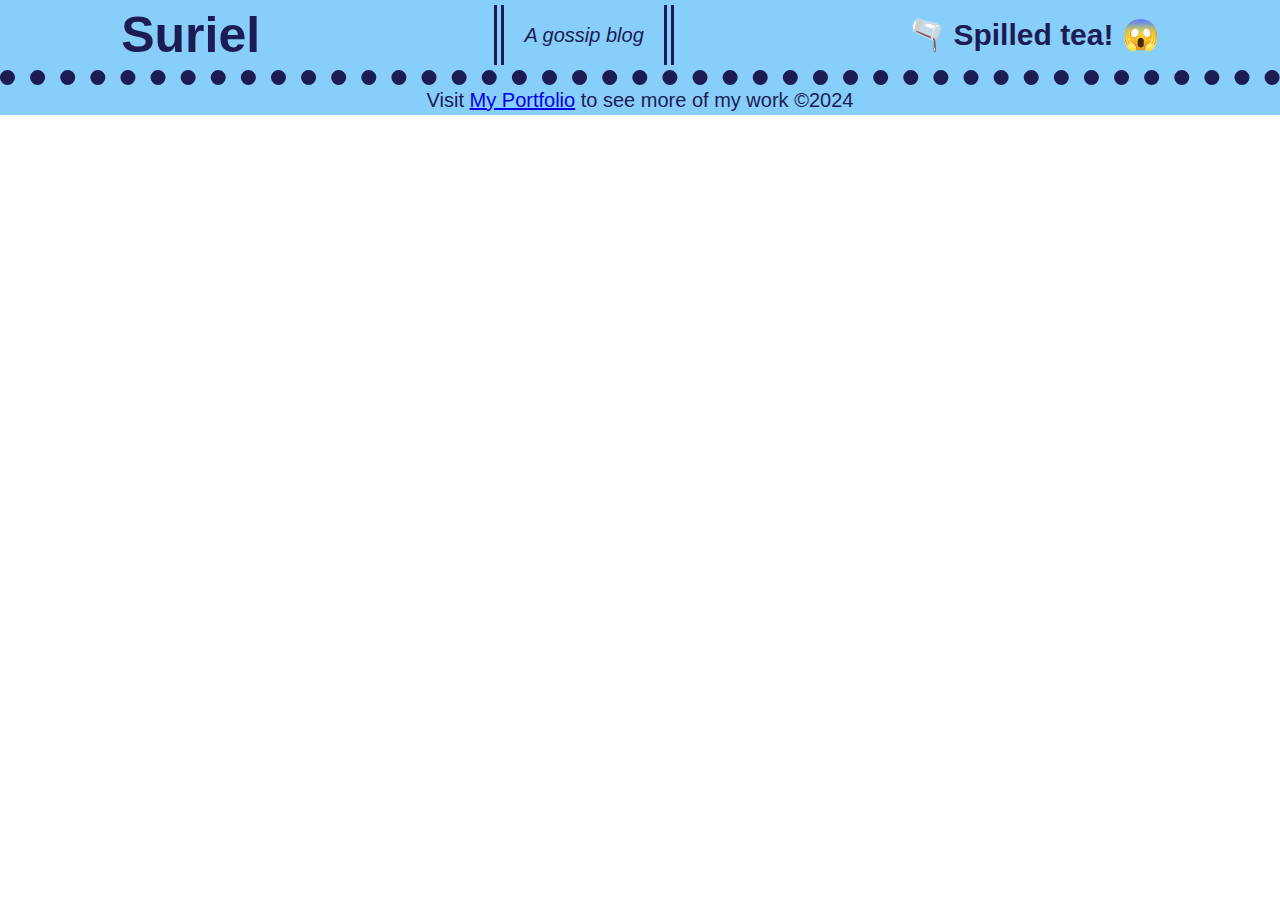
==== blog.html @ d7d65198 "updated blog.html and blog.css" ====
<!DOCTYPE html>
<html lang="en">
<head>
    <meta charset="UTF-8">
    <meta name="viewport" content="width=device-width, initial-scale=1.0">
    <title>Suriel Blog Posts</title>
    <link rel="stylesheet" href="./assets/css/reset.css">
    <link rel="stylesheet" href="./assets/css/blog.css">
</head>
<body>
    <header>
        <h1>Suriel</h1>
            <p class="gossip">A gossip blog</p>
        <h2>🫗 Spilled tea! 😱</h2>
    </header>
    

    
</body>
<footer>
    <p>Visit 
    <a href="https://ccreed86.github.io/cliff-portfolio/">My Portfolio</a>
    to see more of my work &copy2024</p>
</footer>
</html>

<!--🫗 Pouring Liquid Emoji-->
---- assets/css/blog.css ----
:root {
    --dmback:black;
    --dmtext: yellowgreen;
    --lmback:lightskyblue;
    --lmtext: rgb(28, 28, 83);
}

header {
    margin: 0;
    padding: 0;
    background: var(--lmback);
    color: var(--lmtext);
    display: flex;
    border-bottom: 15px solid var(--lmtext);
    border-bottom-style: dotted;
    flex-direction: row;
    justify-content: space-around;
    flex-wrap: wrap;
    align-items: center;
}

h1   {   /*SURIEL*/

    margin: 10px;
    font-size: 50px;
    display: flexbox;
    
    

}

.gossip {     /* A GOSSIP BLOG*/
    margin: 2px;
    padding: 20px;
    font-size: 20px;
    font-style: italic;
    display: flexbox;
    border-right: 10px solid var(--lmtext);
    border-left: 10px solid var(--lmtext);
    border-left-style: double;
    border-right-style: double;

}

h2 {    /*SPILLED TEA*/
    margin: 10px;
    font-size: 30px;
    display: flexbox;
    

}





footer {  /* CONTAINTS THE PROFILE LINK*/
    margin: 0px;
    padding: 5px;
    font-size: 20px;
    background: var(--lmback);
    color: var(--lmtext);
    display: flex;
    justify-content: center;
    align-items: center;
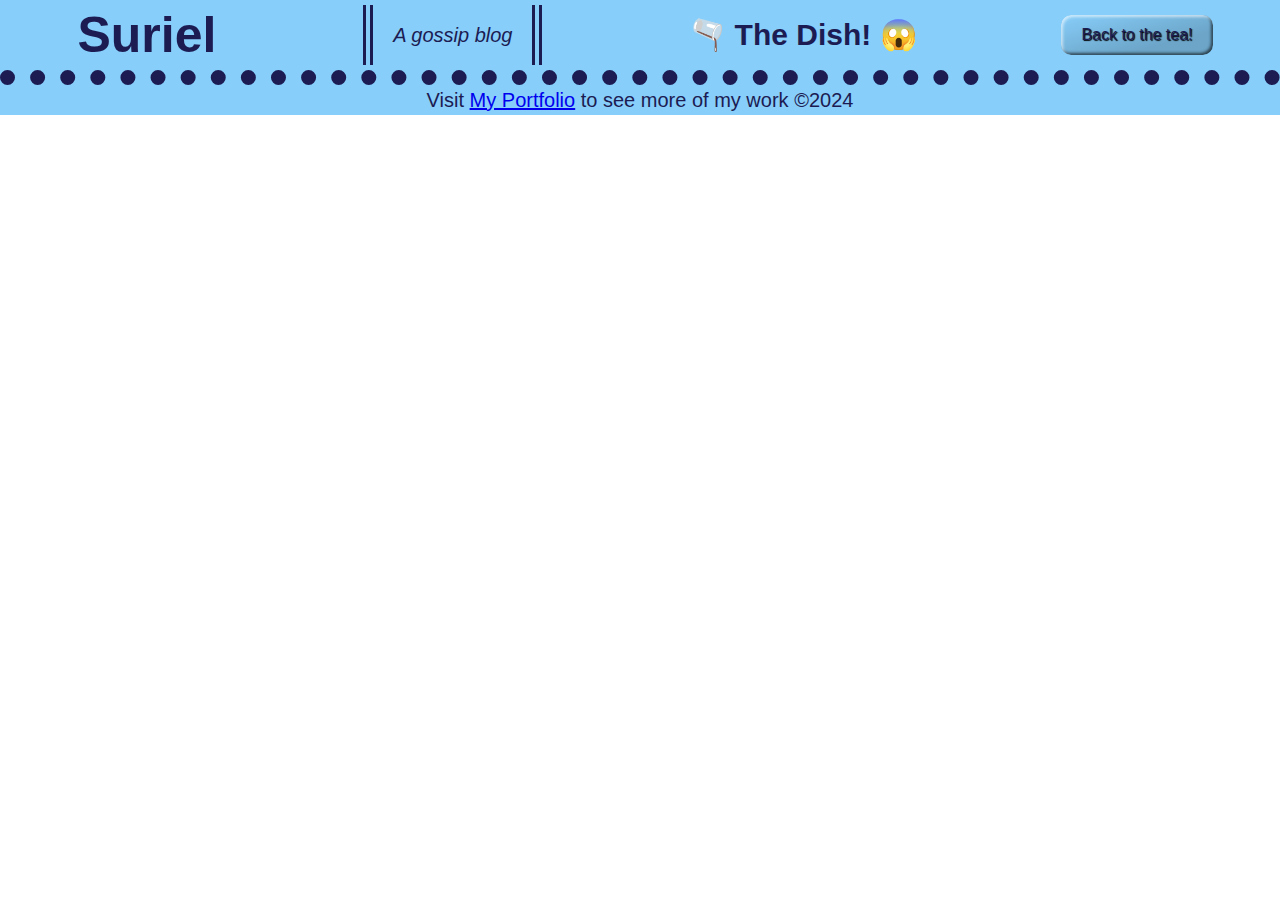
==== commit fa2eb907: "updated blog css and html with button and other features" ====
--- a/blog.html
+++ b/blog.html
@@ -11,11 +11,12 @@
     <header>
         <h1>Suriel</h1>
             <p class="gossip">A gossip blog</p>
-        <h2>🫗 Spilled tea! 😱</h2>
+        <h2>🫗 The Dish! 😱</h2>
+        <button class="back" type="button">Back to the tea!</button>
     </header>
     
 
-    
+
 </body>
 <footer>
     <p>Visit 
--- a/assets/css/blog.css
+++ b/assets/css/blog.css
@@ -50,10 +50,6 @@
 
 }
 
-
-
-
-
 footer {  /* CONTAINTS THE PROFILE LINK*/
     margin: 0px;
     padding: 5px;
@@ -62,4 +58,42 @@
     color: var(--lmtext);
     display: flex;
     justify-content: center;
-    align-items: center;+    align-items: center;
+
+}
+
+.back {
+    border: 0;
+    line-height: 2.5;
+    padding: 0 20px;
+    font-size: 1rem;
+    text-align: center;
+    color: var(--lmtext);
+    text-shadow: 1px 1px 1px #000;
+    border-radius: 10px;
+    background-color: var(--lmback) ;
+    background-image: linear-gradient(
+      to top left,
+      rgba(0, 0, 0, 0.2),
+      rgba(0, 0, 0, 0.2) 30%,
+      rgba(0, 0, 0, 0)
+    );
+    box-shadow:
+      inset 2px 2px 3px rgba(255, 255, 255, 0.6),
+      inset -2px -2px 3px rgba(0, 0, 0, 0.6);
+  }
+  
+
+
+  .back:hover {
+    background-color: rgba(255, 0, 0, 1);
+  }
+  
+  .back:active {
+    background-color: var(--lmback);
+    color: var(--lmtext);
+    box-shadow:
+      inset -2px -2px 3px rgba(255, 255, 255, 0.6),
+      inset 2px 2px 3px rgba(0, 0, 0, 0.6);
+  }
+  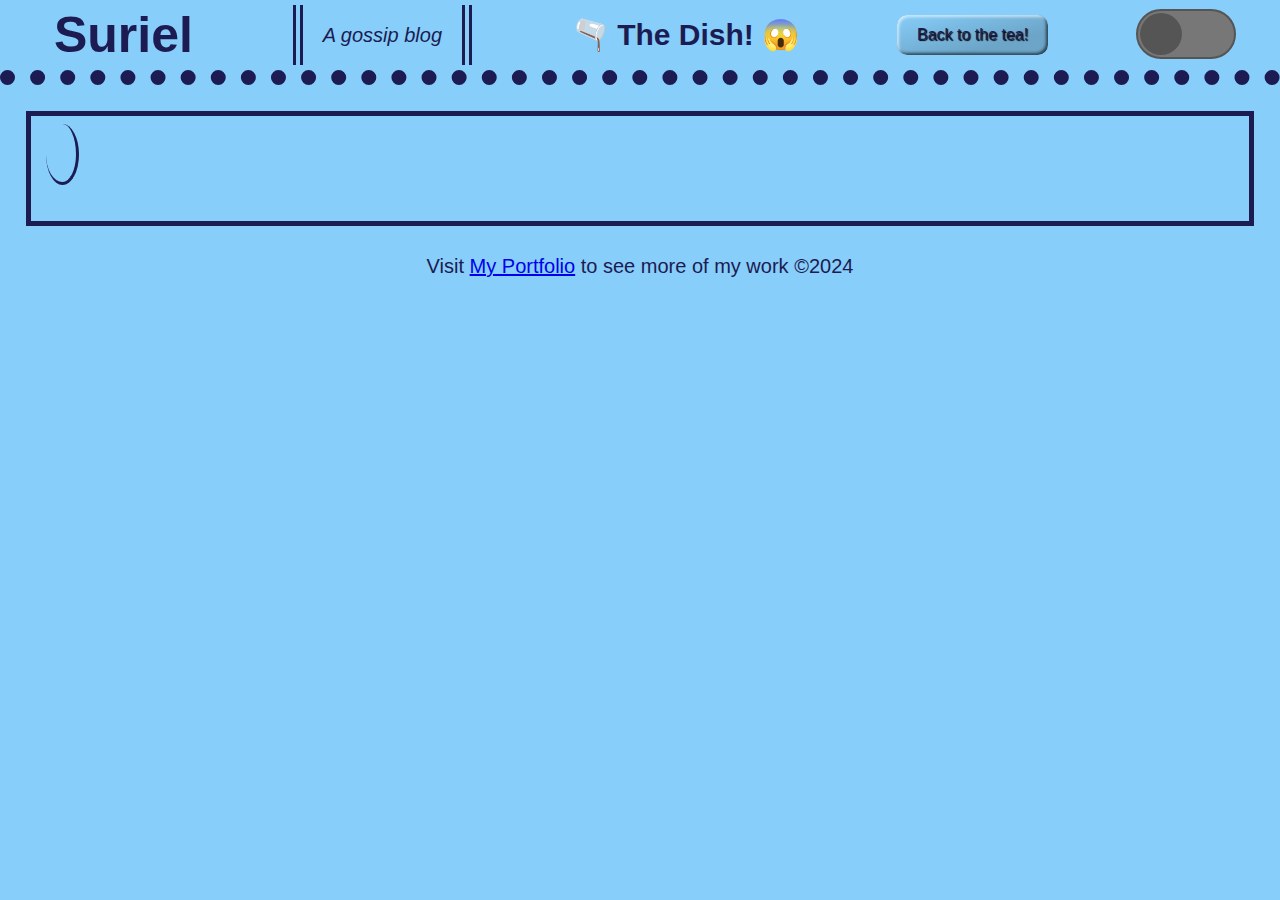
==== commit a73a7118: "added dark mode to dish blog psot page" ====
--- a/blog.html
+++ b/blog.html
@@ -13,16 +13,27 @@
             <p class="gossip">A gossip blog</p>
         <h2>🫗 The Dish! 😱</h2>
         <button class="back" type="button">Back to the tea!</button>
+        <div class="toggle">
+            <input type="checkbox" id="toggle" />
+            <label for="toggle"></label>
+        </div>
     </header>
-    
+    <section class="postBox">
+            <lable class="title"></lable>
+            <p class="blogPost"></p>
+            <label class="author"></label>
+    </section>
 
 
-</body>
 <footer>
     <p>Visit 
     <a href="https://ccreed86.github.io/cliff-portfolio/">My Portfolio</a>
     to see more of my work &copy2024</p>
 </footer>
+
+<script src="./assets/js/blog.js"></script>
+
+</body>
 </html>
 
 <!--🫗 Pouring Liquid Emoji-->--- a/assets/css/blog.css
+++ b/assets/css/blog.css
@@ -5,11 +5,20 @@
     --lmtext: rgb(28, 28, 83);
 }
 
+body {
+    color: var(--lmtext);
+    background-color: var(--lmback);
+}
+
+body.dark-theme {
+    color: var(--dmtext);
+    background-color: var(--dmback);
+    
+}
+
 header {
     margin: 0;
     padding: 0;
-    background: var(--lmback);
-    color: var(--lmtext);
     display: flex;
     border-bottom: 15px solid var(--lmtext);
     border-bottom-style: dotted;
@@ -45,7 +54,45 @@
 h2 {    /*SPILLED TEA*/
     margin: 10px;
     font-size: 30px;
+    display: flexbox;    
+
+}
+
+
+
+.postBox {
+    margin: 2%;
+    padding: 15px;
+    padding-top: 25px;
     display: flexbox;
+    border: 5px solid var(--lmtext);
+
+}
+
+.title {  /*BLOG POST TITLE*/
+    margin-bottom: 25px;
+    padding: 15px;
+    font-size: 25px;
+    font-weight: 800;
+    display: flexbox;
+    border-bottom: 3px solid var(--lmtext);
+    border-right: 3px solid var(--lmtext);
+    border-radius: 50%;
+
+}
+
+.blogPost {     /*BLOG POST BODY */
+    margin-top: 25px;
+    padding-bottom: 15px;
+    font-size: 20px;
+
+}
+
+.author {   /*BLOG POST AUTHOR*/
+    margin: 0;
+    padding-top: 0;
+    font-weight: bold;
+    font-size: 20px;
     
 
 }
@@ -54,15 +101,13 @@
     margin: 0px;
     padding: 5px;
     font-size: 20px;
-    background: var(--lmback);
-    color: var(--lmtext);
     display: flex;
     justify-content: center;
     align-items: center;
 
 }
 
-.back {
+.back {  /*THIS IS MY BACK BUTTON*/
     border: 0;
     line-height: 2.5;
     padding: 0 20px;
@@ -96,4 +141,44 @@
       inset -2px -2px 3px rgba(255, 255, 255, 0.6),
       inset 2px 2px 3px rgba(0, 0, 0, 0.6);
   }
-  +
+  .toggle input[type='checkbox'] { /*THIS IS PART OF MY TOGGLE BUTTON FOR DARK MODE*/
+    display: none;
+}
+
+.toggle label {
+    background-color: #777;
+    border: 2px solid #555;
+    border-radius: 50px;
+    cursor: pointer;
+    display: inline-block;
+    position: relative;
+    transition: all ease-in-out 0.3s;
+    width: 100px;
+    height: 50px;
+}
+
+.toggle label::after {
+    background-color: #555;
+    border-radius: 50%;
+    content: ' ';
+    cursor: pointer;
+    display: inline-block;
+    position: absolute;
+    left: 2px;
+    top: 2px;
+    transition: all ease-in-out 0.3s;
+    width: 42px;
+    height: 42px;
+}
+
+.toggle input[type='checkbox']:checked ~ label {
+    background-color: #00a0fc;
+    border-color: #006dc9;
+}
+
+.toggle input[type='checkbox']:checked ~ label::after {
+    background-color: #0054b0;
+    transform: translateX(50px);
+}
+  
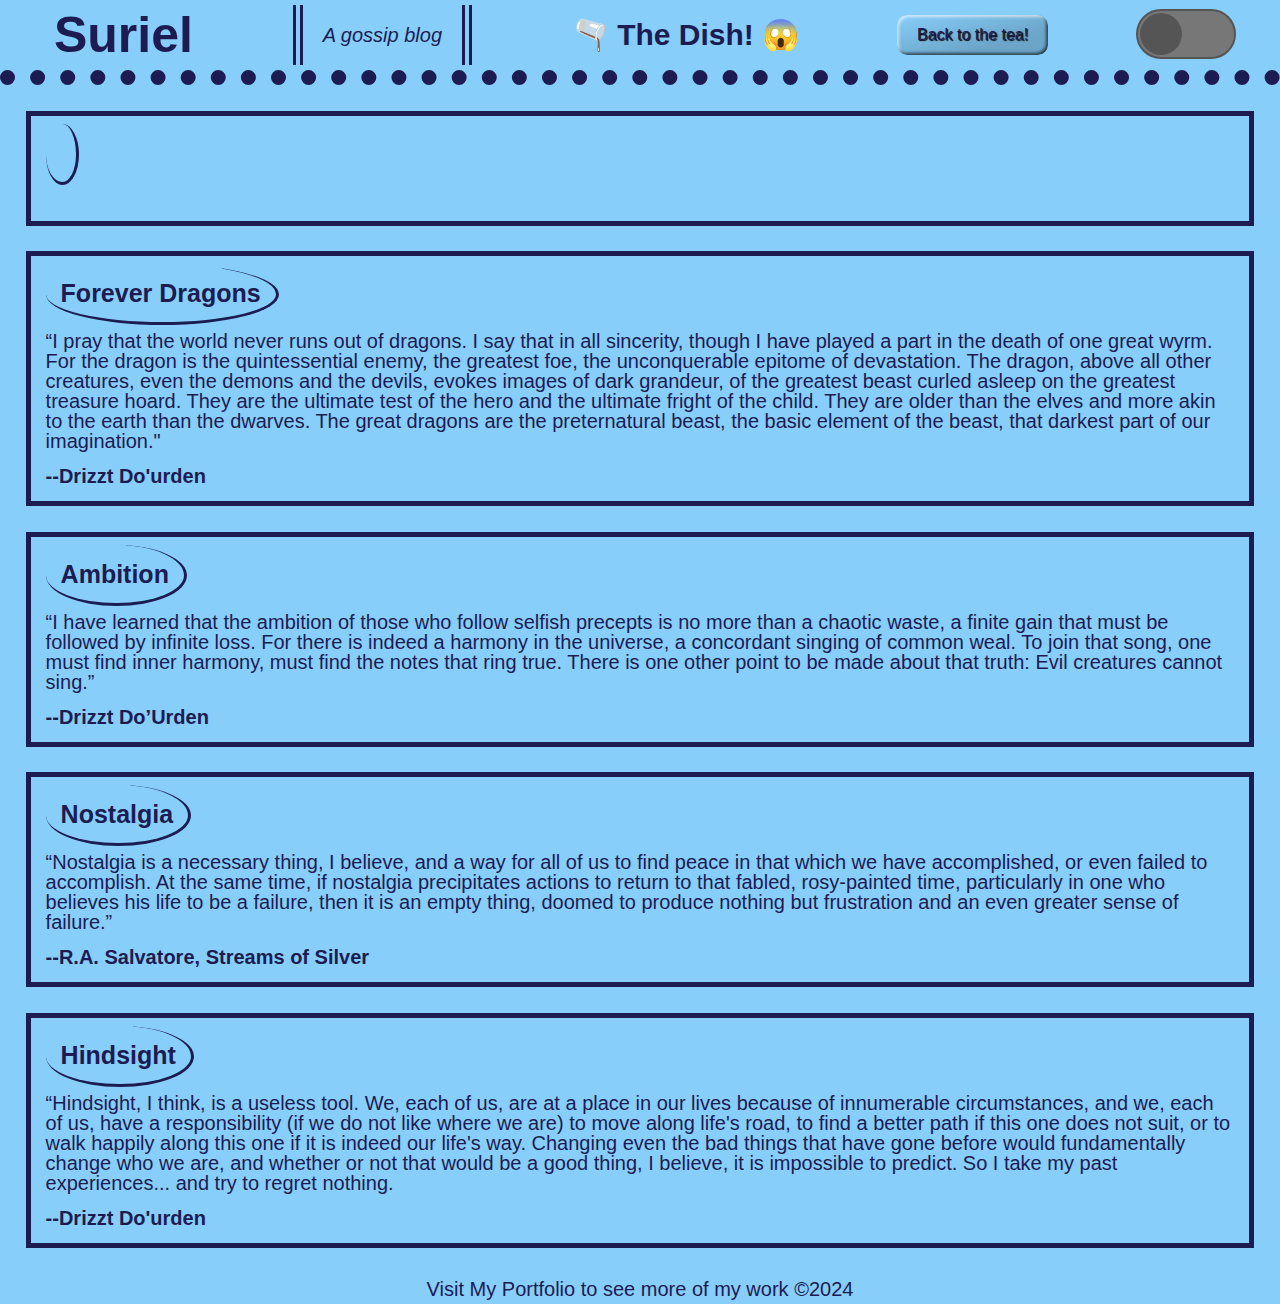
==== commit 1e245e43: "added some filler blog posts from Drizz excerpts" ====
--- a/blog.html
+++ b/blog.html
@@ -19,10 +19,32 @@
         </div>
     </header>
     <section class="postBox">
-            <lable class="title"></lable>
-            <p class="blogPost"></p>
-            <label class="author"></label>
+            <lable class="title" id="title"></lable>
+            <p class="blogPost" id="blogPost"></p>
+            <label class="author" id="author"></label>
     </section>
+    <section class="postBox">
+        <lable class="title">Forever Dragons</lable>
+        <p class="blogPost">“I pray that the world never runs out of dragons. I say that in all sincerity, though I have played a part in the death of one great wyrm. For the dragon is the quintessential enemy, the greatest foe, the unconquerable epitome of devastation. The dragon, above all other creatures, even the demons and the devils, evokes images of dark grandeur, of the greatest beast curled asleep on the greatest treasure hoard. They are the ultimate test of the hero and the ultimate fright of the child. They are older than the elves and more akin to the earth than the dwarves. The great dragons are the preternatural beast, the basic element of the beast, that darkest part of our imagination."</p>
+        <label class="author">--Drizzt Do'urden</label>
+</section>
+<section class="postBox">
+    <lable class="title">Ambition</lable>
+    <p class="blogPost">“I have learned that the ambition of those who follow selfish precepts is no more than a chaotic waste, a finite gain that must be followed by infinite loss. For there is indeed a harmony in the universe, a concordant singing of common weal. To join that song, one must find inner harmony, must find the notes that ring true. There is one other point to be made about that truth: Evil creatures cannot sing.”</p>
+    <label class="author">--Drizzt Do’Urden</label>
+</section>
+<section class="postBox">
+    <lable class="title">Nostalgia</lable>
+    <p class="blogPost">“Nostalgia is a necessary thing, I believe, and a way for all of us to find peace in that which we have accomplished, or even failed to accomplish. At the same time, if nostalgia precipitates actions to return to that fabled, rosy-painted time, particularly in one who believes his life to be a failure, then it is an empty thing, doomed to produce nothing but frustration and an even greater sense of failure.”</p>
+    <label class="author">--R.A. Salvatore, Streams of Silver</label>
+</section>
+<section class="postBox">
+    <lable class="title">Hindsight</lable>
+    <p class="blogPost">“Hindsight, I think, is a useless tool. We, each of us, are at a place in our lives because of innumerable circumstances, and we, each of us, have a responsibility (if we do not like where we are) to move along life's road, to find a better path if this one does not suit, or to walk happily along this one if it is indeed our life's way. Changing even the bad things that have gone before would fundamentally change who we are, and whether or not that would be a good thing, I believe, it is impossible to predict.
+        So I take my past experiences... and try to regret nothing.</p>
+    <label class="author">--Drizzt Do'urden</label>
+</section>
+
 
 
 <footer>
--- a/assets/css/blog.css
+++ b/assets/css/blog.css
@@ -8,11 +8,13 @@
 body {
     color: var(--lmtext);
     background-color: var(--lmback);
+    border-color: var(--lmtext);
 }
 
 body.dark-theme {
     color: var(--dmtext);
     background-color: var(--dmback);
+    border-color: var(--dmtext);
     
 }
 
@@ -20,7 +22,7 @@
     margin: 0;
     padding: 0;
     display: flex;
-    border-bottom: 15px solid var(--lmtext);
+    border-bottom: 15px solid;
     border-bottom-style: dotted;
     flex-direction: row;
     justify-content: space-around;
@@ -44,8 +46,8 @@
     font-size: 20px;
     font-style: italic;
     display: flexbox;
-    border-right: 10px solid var(--lmtext);
-    border-left: 10px solid var(--lmtext);
+    border-right: 10px solid;
+    border-left: 10px solid;
     border-left-style: double;
     border-right-style: double;
 
@@ -65,7 +67,7 @@
     padding: 15px;
     padding-top: 25px;
     display: flexbox;
-    border: 5px solid var(--lmtext);
+    border: 5px solid;
 
 }
 
@@ -75,8 +77,8 @@
     font-size: 25px;
     font-weight: 800;
     display: flexbox;
-    border-bottom: 3px solid var(--lmtext);
-    border-right: 3px solid var(--lmtext);
+    border-bottom: 3px solid;
+    border-right: 3px solid;
     border-radius: 50%;
 
 }
@@ -107,6 +109,10 @@
 
 }
 
+a {
+    color: inherit;
+    text-decoration: none;
+}
 .back {  /*THIS IS MY BACK BUTTON*/
     border: 0;
     line-height: 2.5;
